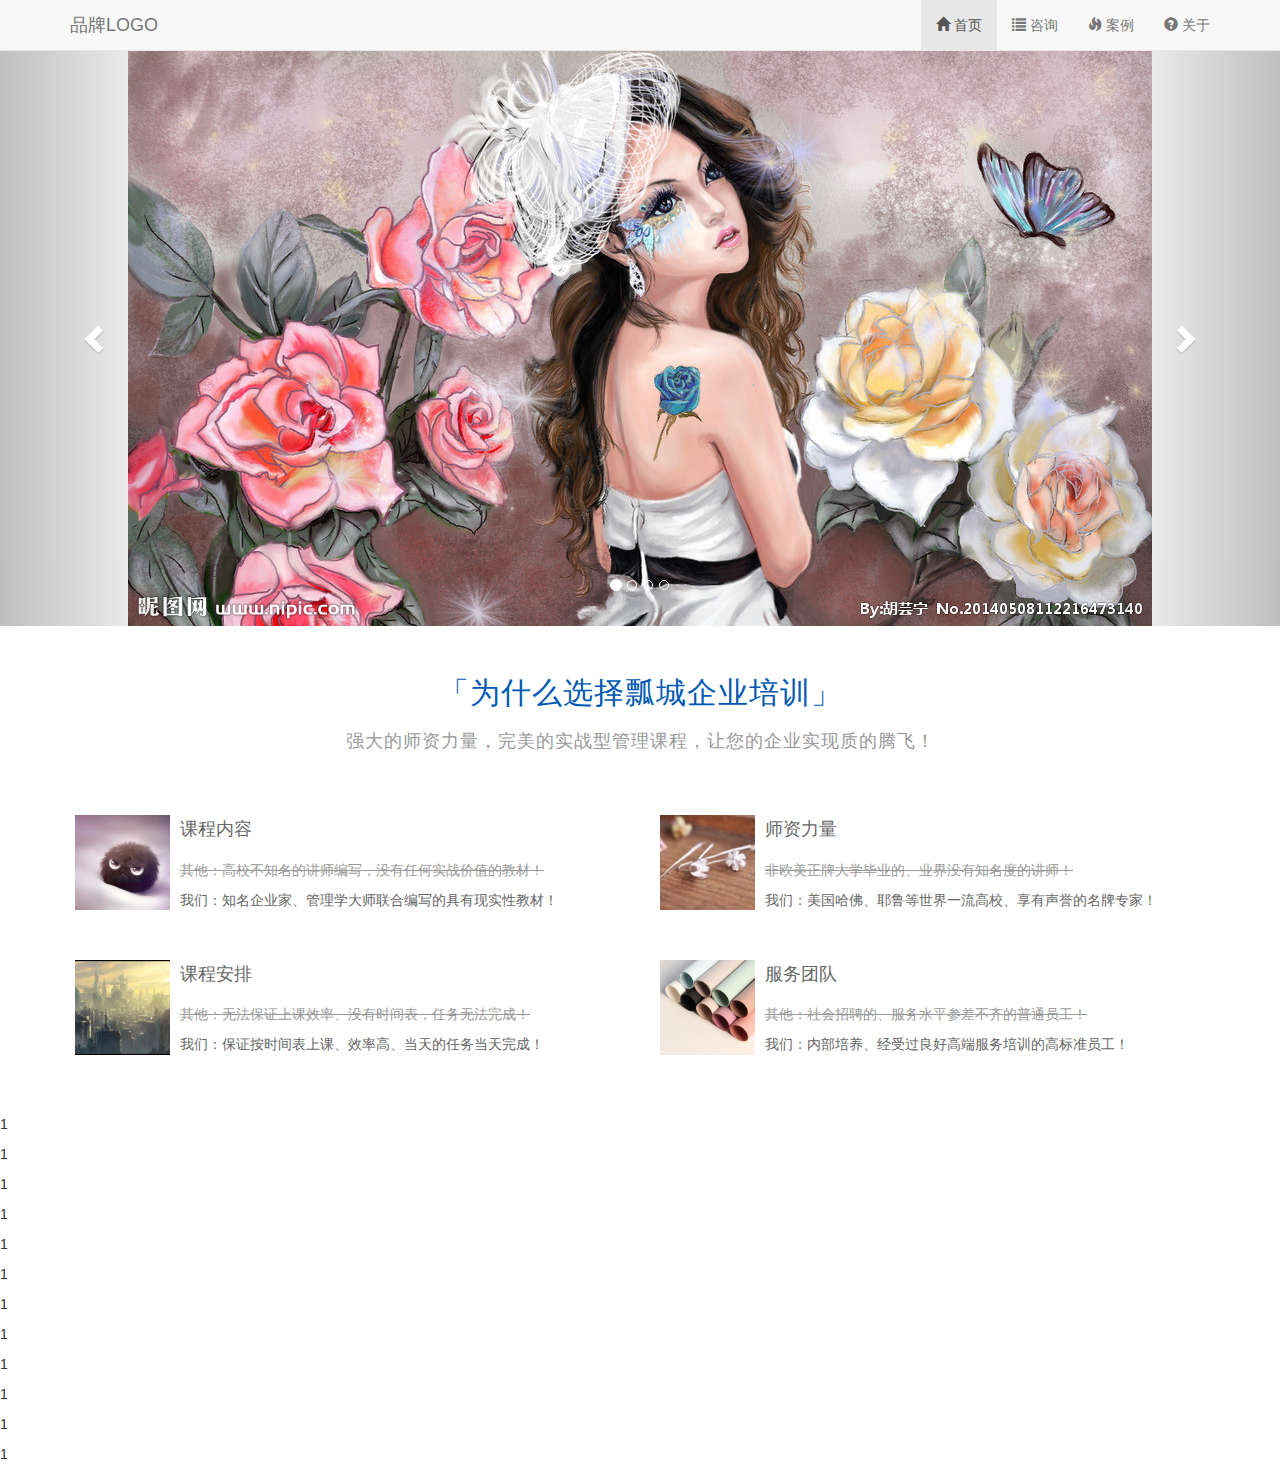
==== index.html @ eca411c1 "s" ====
<!DOCTYPE html>
<html lang="en">
<head>
  <meta charset="UTF-8">
  <meta name="viewport" content="width=device-width, initial-scale=1.0">
  <meta http-equiv="X-UA-Compatible" content="ie=edge">
  <title>bootstrap项目实战</title>
  <link rel="stylesheet" href="css/bootstrap.min.css">
  <link rel="stylesheet" href="css/style.css">
  <style>
  </style>
</head>
<body>
  <nav class="navbar navbar-default navbar-fixed-top">
    <div class="container">
      <div class="navbar-header">
        <a href="#" class="navbar-brand">品牌LOGO</a>
        <button type="button" class="navbar-toggle" data-toggle="collapse" data-target="#navbar-collapse">
          <span class="icon-bar"></span>
          <span class="icon-bar"></span>
          <span class="icon-bar"></span>
        </button>
      </div>
      <div class="collapse navbar-collapse" id="navbar-collapse">
        <ul class="nav navbar-nav navbar-right" style="margin-top: 0;">
          <li class="active"><a href="#"><span class="glyphicon glyphicon-home"></span> 首页</a></li>
          <li><a href="#"><span class="glyphicon glyphicon-list"></span> 咨询</a></li>
          <li><a href="#"><span class="glyphicon glyphicon-fire"></span> 案例</a></li>
          <li><a href="#"><span class="glyphicon glyphicon-question-sign"></span> 关于</a></li>
        </ul>
      </div>
    </div>
  </nav>

  <div id="myCarousel" class="carousel slide">
    <ol class="carousel-indicators">
      <li data-target="#myCarousel" data-slide-to="0" class="active"></li>
      <li data-target="#myCarousel" data-slide-to="1"></li>
      <li data-target="#myCarousel" data-slide-to="2"></li>
      <li data-target="#myCarousel" data-slide-to="3"></li>
    </ol>
    <div class="carousel-inner">
      <div class="item active">
        <img src="img/1.jpg" alt="第一张">
      </div>
      <div class="item">
        <img src="img/2.jpg" alt="第二张">
      </div>
      <div class="item">
        <img src="img/3.jpg" alt="第三张">
      </div>
      <div class="item">
        <img src="img/4.jpg" alt="第四张">
      </div>
    </div>
    <!-- <a href="#myCarousel" data-slide="prev" class="carousel-control left">&lsaquo;</a>
    <a href="#myCarousel" data-slide="next" class="carousel-control right">&rsaquo;</a> -->
    <a href="#myCarousel" data-slide="prev" class="carousel-control left">
      <span class="glyphicon glyphicon-chevron-left"></span>
    </a>
    <a href="#myCarousel" data-slide="next" class="carousel-control right">
      <span class="glyphicon glyphicon-chevron-right"></span>
    </a>
  </div>

  <div class="tab1">
    <div class="container">
      <h2 class="tab-h2">「为什么选择瓢城企业培训」</h2>
      <p class="tab-p">强大的师资力量，完美的实战型管理课程，让您的企业实现质的腾飞！</p>
      <div class="row">
        <div class="col-md-6 col">
          <div class="media">
            <div class="media-left">
              <a href="#"><img src="img/tab1-1.png" class="media-object tab1-img" alt=""></a>
            </div>
            <div class="media-body">
              <h4 class="media-heading">课程内容</h4>
              <p class="text-muted">其他：高校不知名的讲师编写，没有任何实战价值的教材！</p>
              <p>我们：知名企业家、管理学大师联合编写的具有现实性教材！</p>
            </div>
          </div>
        </div>
        <div class="col-md-6 col">
          <div class="media">
            <div class="media-left">
              <a href="#"><img src="img/tab1-2.png" class="media-object tab1-img" alt=""></a>
            </div>
            <div class="media-body">
              <h4 class="media-heading">师资力量</h4>
              <p class="text-muted">非欧美正牌大学毕业的、业界没有知名度的讲师！</p>
              <p>我们：美国哈佛、耶鲁等世界一流高校、享有声誉的名牌专家！</p>
            </div>
          </div>
        </div>
        <div class="col-md-6 col">
          <div class="media">
            <div class="media-left">
              <a href="#"><img src="img/tab1-3.png" class="media-object tab1-img" alt=""></a>
            </div>
            <div class="media-body">
              <h4 class="media-heading">课程安排</h4>
              <p class="text-muted">其他：无法保证上课效率、没有时间表，任务无法完成！</p>
              <p>我们：保证按时间表上课、效率高、当天的任务当天完成！</p>
            </div>
          </div>
        </div>
        <div class="col-md-6 col">
          <div class="media">
            <div class="media-left">
              <a href="#"><img src="img/tab1-4.png" class="media-object tab1-img" alt=""></a>
            </div>
            <div class="media-body">
              <h4 class="media-heading">服务团队</h4>
              <p class="text-muted">其他：社会招聘的、服务水平参差不齐的普通员工！</p>
              <p>我们：内部培养、经受过良好高端服务培训的高标准员工！</p>
            </div>
          </div>
        </div>
      </div>
    </div>
  </div>

  <p>1</p>
  <p>1</p>
  <p>1</p>
  <p>1</p>
  <p>1</p>
  <p>1</p>
  <p>1</p>
  <p>1</p>
  <p>1</p>
  <p>1</p>
  <p>1</p>
  <p>1</p>
  
  <script src="js/jquery-3.3.1.min.js"></script>
  <script src="js/bootstrap.min.js"></script>
  <script>
    $(function() {
      $('#myCarousel').carousel({
        interval: 3000
      })

      // 设置prev，next按钮垂直居中
      // $('.carousel-control').css('line-height', $('.carousel-inner img').height() + 'px')
      // $(window).resize(function() {
      //   let $height = $('.carousel-inner img').eq(0).height() || $('.carousel-inner img').eq(1).height() || $('.carousel-inner img').eq(2).height()
      //   $('.carousel-control').css('line-height', $height + 'px')
      // })
    })
  </script>
</body>
</html>
---- css/style.css ----
body {
  font-family: "Helvetica Neue", Helvetica, Arial, "Microsoft Yahei UI", "Microsoft YaHei", SimHei, "\5B8B\4F53", simsun, sans-serif;
}
#myCarousel {
  margin: 50px 0 0 0;
}
#navbar-collapse ul {
  margin-top: 0;
}
.carousel-inner img {
  margin: 0 auto;
}
/* .carousel-control {
  font-size: 100px;
} */
.tab-h2 {
  font-size: 20px;
  color: #0059B2;
  text-align: center;
  letter-spacing: 1px;
}
.tab-p {
  font-size: 15px;
  color: #999;
  text-align: center;
  letter-spacing: 1px;
  margin: 20px 0 40px 0;
}
/* 没有小于768px，bootstrap3以移动端为优先 */
/* 小屏幕（平板） */
@media (min-width: 768px) {
  .tab-h2 {
    font-size: 26px;
  }
  .tab-p {
    font-size: 16px;
  }
}
/* 中等屏幕（桌面显示器） */
@media (min-width: 992px) {
  .tab-h2 {
    font-size: 28px;
  }
  .tab-p {
    font-size: 17px;
  }
}
/* 大屏幕（大桌面显示器） */
@media (min-width: 1200px) {
  .tab-h2 {
    font-size: 30px;
  }
  .tab-p {
    font-size: 18px;
  }
}
.tab1 {
  margin: 30px 0;
  color: #666;
}
.tab1-img {
  width: 95px;
  height: 95px;
}
.tab1 .media-heading {
  margin: 5px 0 20px 0;
}
.tab1 .text-muted {
  color: #999;
  text-decoration: line-through;
}
.tab1 .col {
  padding: 20px;
}
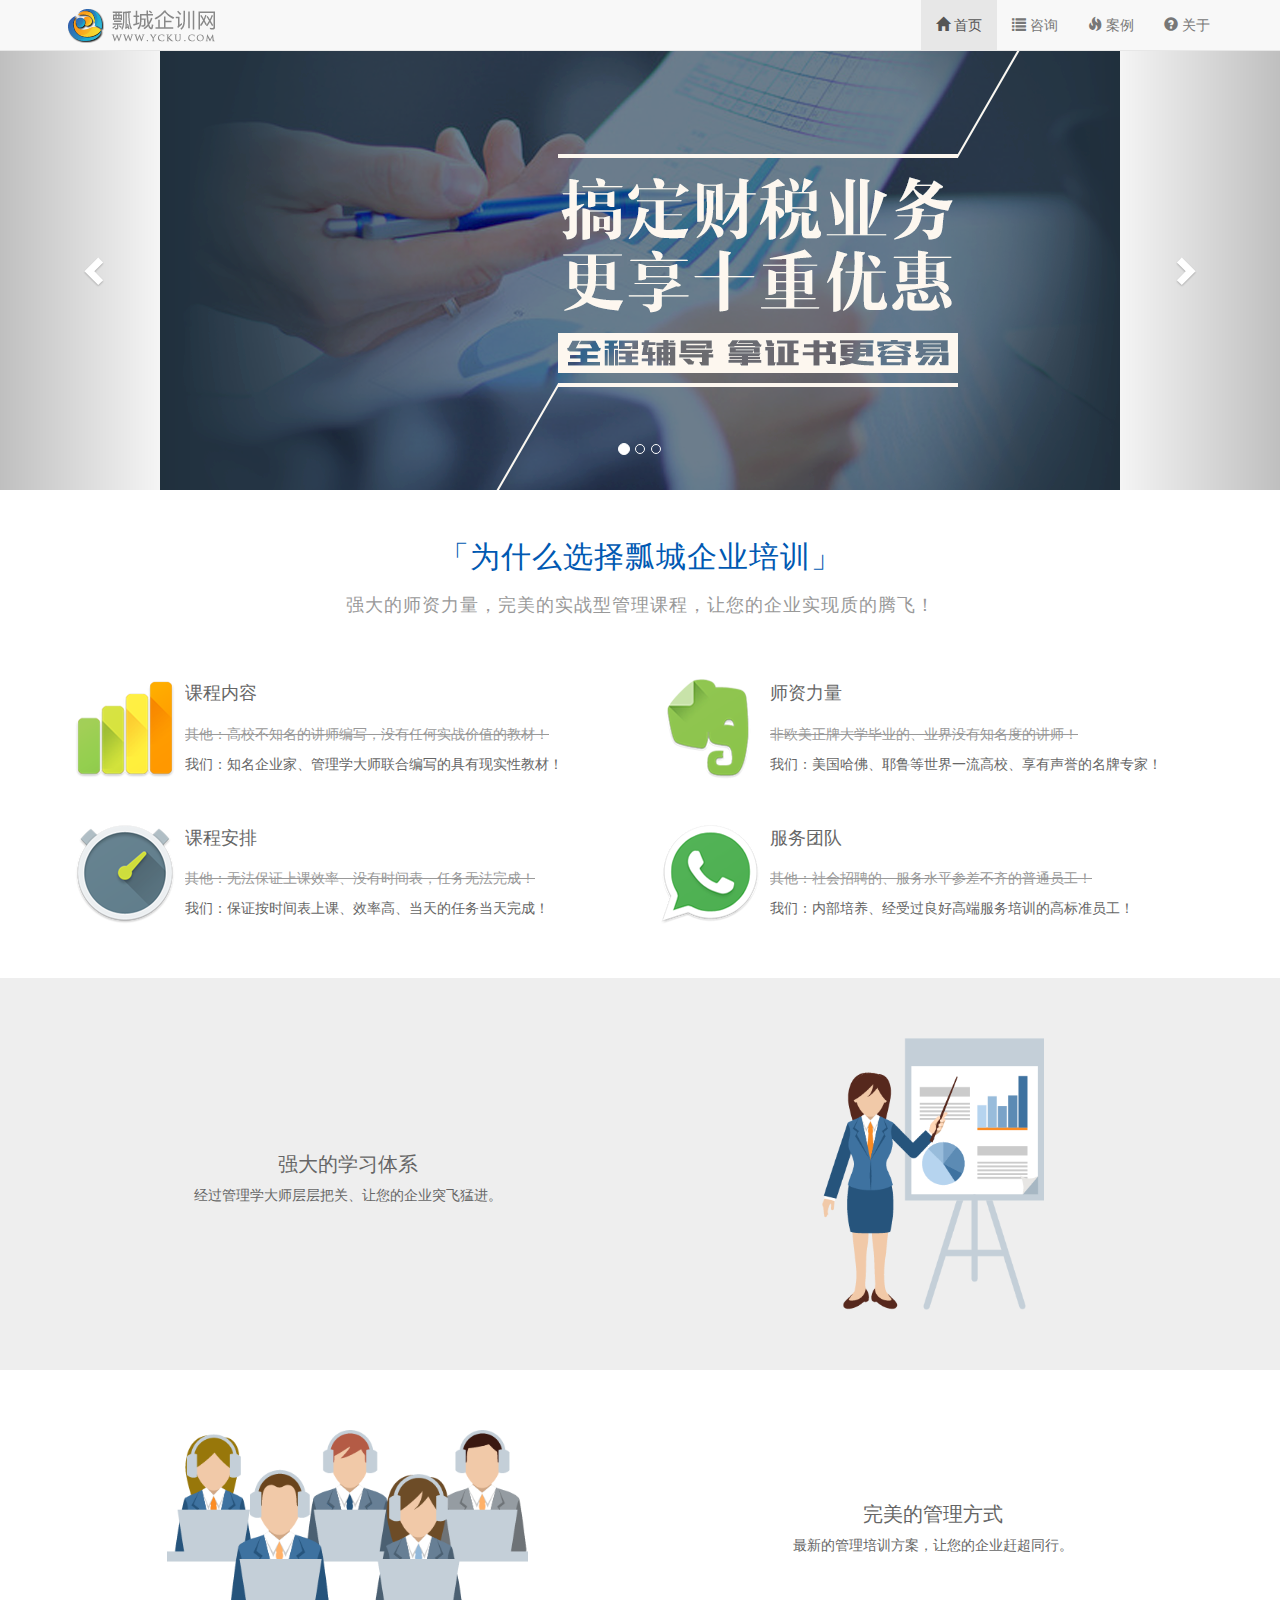
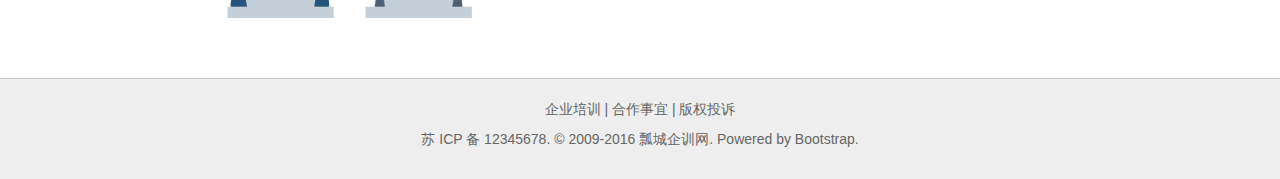
==== commit b3f74214: "首页内容介绍下" ====
--- a/index.html
+++ b/index.html
@@ -14,7 +14,7 @@
   <nav class="navbar navbar-default navbar-fixed-top">
     <div class="container">
       <div class="navbar-header">
-        <a href="#" class="navbar-brand">品牌LOGO</a>
+        <a href="#" class="navbar-brand logo"><img src="img/logo.png" alt="logo"></a>
         <button type="button" class="navbar-toggle" data-toggle="collapse" data-target="#navbar-collapse">
           <span class="icon-bar"></span>
           <span class="icon-bar"></span>
@@ -37,20 +37,16 @@
       <li data-target="#myCarousel" data-slide-to="0" class="active"></li>
       <li data-target="#myCarousel" data-slide-to="1"></li>
       <li data-target="#myCarousel" data-slide-to="2"></li>
-      <li data-target="#myCarousel" data-slide-to="3"></li>
     </ol>
     <div class="carousel-inner">
       <div class="item active">
-        <img src="img/1.jpg" alt="第一张">
+        <img src="img/slide1.png" alt="第一张">
       </div>
       <div class="item">
-        <img src="img/2.jpg" alt="第二张">
+        <img src="img/slide2.png" alt="第二张">
       </div>
       <div class="item">
-        <img src="img/3.jpg" alt="第三张">
-      </div>
-      <div class="item">
-        <img src="img/4.jpg" alt="第四张">
+        <img src="img/slide3.png" alt="第三张">
       </div>
     </div>
     <!-- <a href="#myCarousel" data-slide="prev" class="carousel-control left">&lsaquo;</a>
@@ -92,6 +88,8 @@
             </div>
           </div>
         </div>
+      </div>
+      <div class="row">
         <div class="col-md-6 col">
           <div class="media">
             <div class="media-left">
@@ -120,18 +118,40 @@
     </div>
   </div>
 
-  <p>1</p>
-  <p>1</p>
-  <p>1</p>
-  <p>1</p>
-  <p>1</p>
-  <p>1</p>
-  <p>1</p>
-  <p>1</p>
-  <p>1</p>
-  <p>1</p>
-  <p>1</p>
-  <p>1</p>
+  <div class="tab2">
+    <div class="container">
+      <div class="row">
+        <div class="col-md-6 col-sm-6 tab2-img">
+          <img src="img/tab2.png" class="auto img-responsive center-block" alt="">
+        </div>
+        <div class="text col-md-6 col-sm-6 tab2-text">
+          <h3>强大的学习体系</h3>
+          <p>经过管理学大师层层把关、让您的企业突飞猛进。</p>
+        </div>
+      </div>
+    </div>
+  </div>
+
+  <div class="tab3">
+    <div class="container">
+      <div class="row">
+        <div class="col-md-6 col-sm-6">
+          <img src="img/tab3.png" class="auto img-responsive center-block" alt="">
+        </div>
+        <div class="text col-md-6 col-sm-6">
+          <h3>完美的管理方式</h3>
+          <p>最新的管理培训方案，让您的企业赶超同行。</p>
+        </div>
+      </div>
+    </div>
+  </div>
+
+  <footer id="footer">
+    <div class="container">
+      <p>企业培训 | 合作事宜 | 版权投诉</p>
+      <p>苏 ICP 备 12345678. © 2009-2016 瓢城企训网. Powered by Bootstrap.</p>
+    </div>
+  </footer>
   
   <script src="js/jquery-3.3.1.min.js"></script>
   <script src="js/bootstrap.min.js"></script>
@@ -147,6 +167,16 @@
       //   let $height = $('.carousel-inner img').eq(0).height() || $('.carousel-inner img').eq(1).height() || $('.carousel-inner img').eq(2).height()
       //   $('.carousel-control').css('line-height', $height + 'px')
       // })
+
+      // 设置文字垂直居中
+      $('.text').eq(0).css('margin-top', ($('.auto').eq(0).height() - $('.text').eq(0).height()) / 2 + 'px')
+      $(window).resize(function() {
+        $('.text').eq(0).css('margin-top', ($('.auto').eq(0).height() - $('.text').eq(0).height()) / 2 + 'px')
+      })
+      $('.text').eq(1).css('margin-top', ($('.auto').eq(1).height() - $('.text').eq(1).height()) / 2 + 'px')
+      $(window).resize(function() {
+        $('.text').eq(1).css('margin-top', ($('.auto').eq(1).height() - $('.text').eq(1).height()) / 2 + 'px')
+      })
     })
   </script>
 </body>
--- a/css/style.css
+++ b/css/style.css
@@ -1,5 +1,6 @@
 body {
   font-family: "Helvetica Neue", Helvetica, Arial, "Microsoft Yahei UI", "Microsoft YaHei", SimHei, "\5B8B\4F53", simsun, sans-serif;
+  color: #666;
 }
 #myCarousel {
   margin: 50px 0 0 0;
@@ -9,6 +10,9 @@
 }
 .carousel-inner img {
   margin: 0 auto;
+}
+.logo {
+  padding: 0;
 }
 /* .carousel-control {
   font-size: 100px;
@@ -26,6 +30,12 @@
   letter-spacing: 1px;
   margin: 20px 0 40px 0;
 }
+#footer {
+  background-color: #eee;
+  border-top: 1px solid #ccc;
+  padding: 20px;
+  text-align: center;
+}
 /* 没有小于768px，bootstrap3以移动端为优先 */
 /* 小屏幕（平板） */
 @media (min-width: 768px) {
@@ -34,6 +44,18 @@
   }
   .tab-p {
     font-size: 16px;
+  }
+  .text h3 {
+    font-size: 22px;
+  }
+  .text p {
+    font-size: 15px;
+  }
+  .tab2-text {
+    float: left;
+  }
+  .tab2-img {
+    float: right;
   }
 }
 /* 中等屏幕（桌面显示器） */
@@ -44,6 +66,12 @@
   .tab-p {
     font-size: 17px;
   }
+  .text h3 {
+    font-size: 24px;
+  }
+  .text p {
+    font-size: 16px;
+  }
 }
 /* 大屏幕（大桌面显示器） */
 @media (min-width: 1200px) {
@@ -53,14 +81,16 @@
   .tab-p {
     font-size: 18px;
   }
+  .text h3 {
+    font-size: 26px;
+  }
+  .text p {
+    font-size: 18px;
+  }
 }
 .tab1 {
   margin: 30px 0;
   color: #666;
-}
-.tab1-img {
-  width: 95px;
-  height: 95px;
 }
 .tab1 .media-heading {
   margin: 5px 0 20px 0;
@@ -71,4 +101,27 @@
 }
 .tab1 .col {
   padding: 20px;
+}
+.tab2 {
+  background: #eee;
+  padding: 60px 20px;
+  text-align: center;
+}
+.tab3 {
+  padding: 60px 0;
+  text-align: center;
+}
+.tab2 img {
+  width: 40%;
+  height: 40%;
+}
+.tab3 img {
+  width: 65%;
+  height: 65%;
+}
+.text h3 {
+  font-size: 20px;
+}
+.text p {
+  font-size: 14px;
 }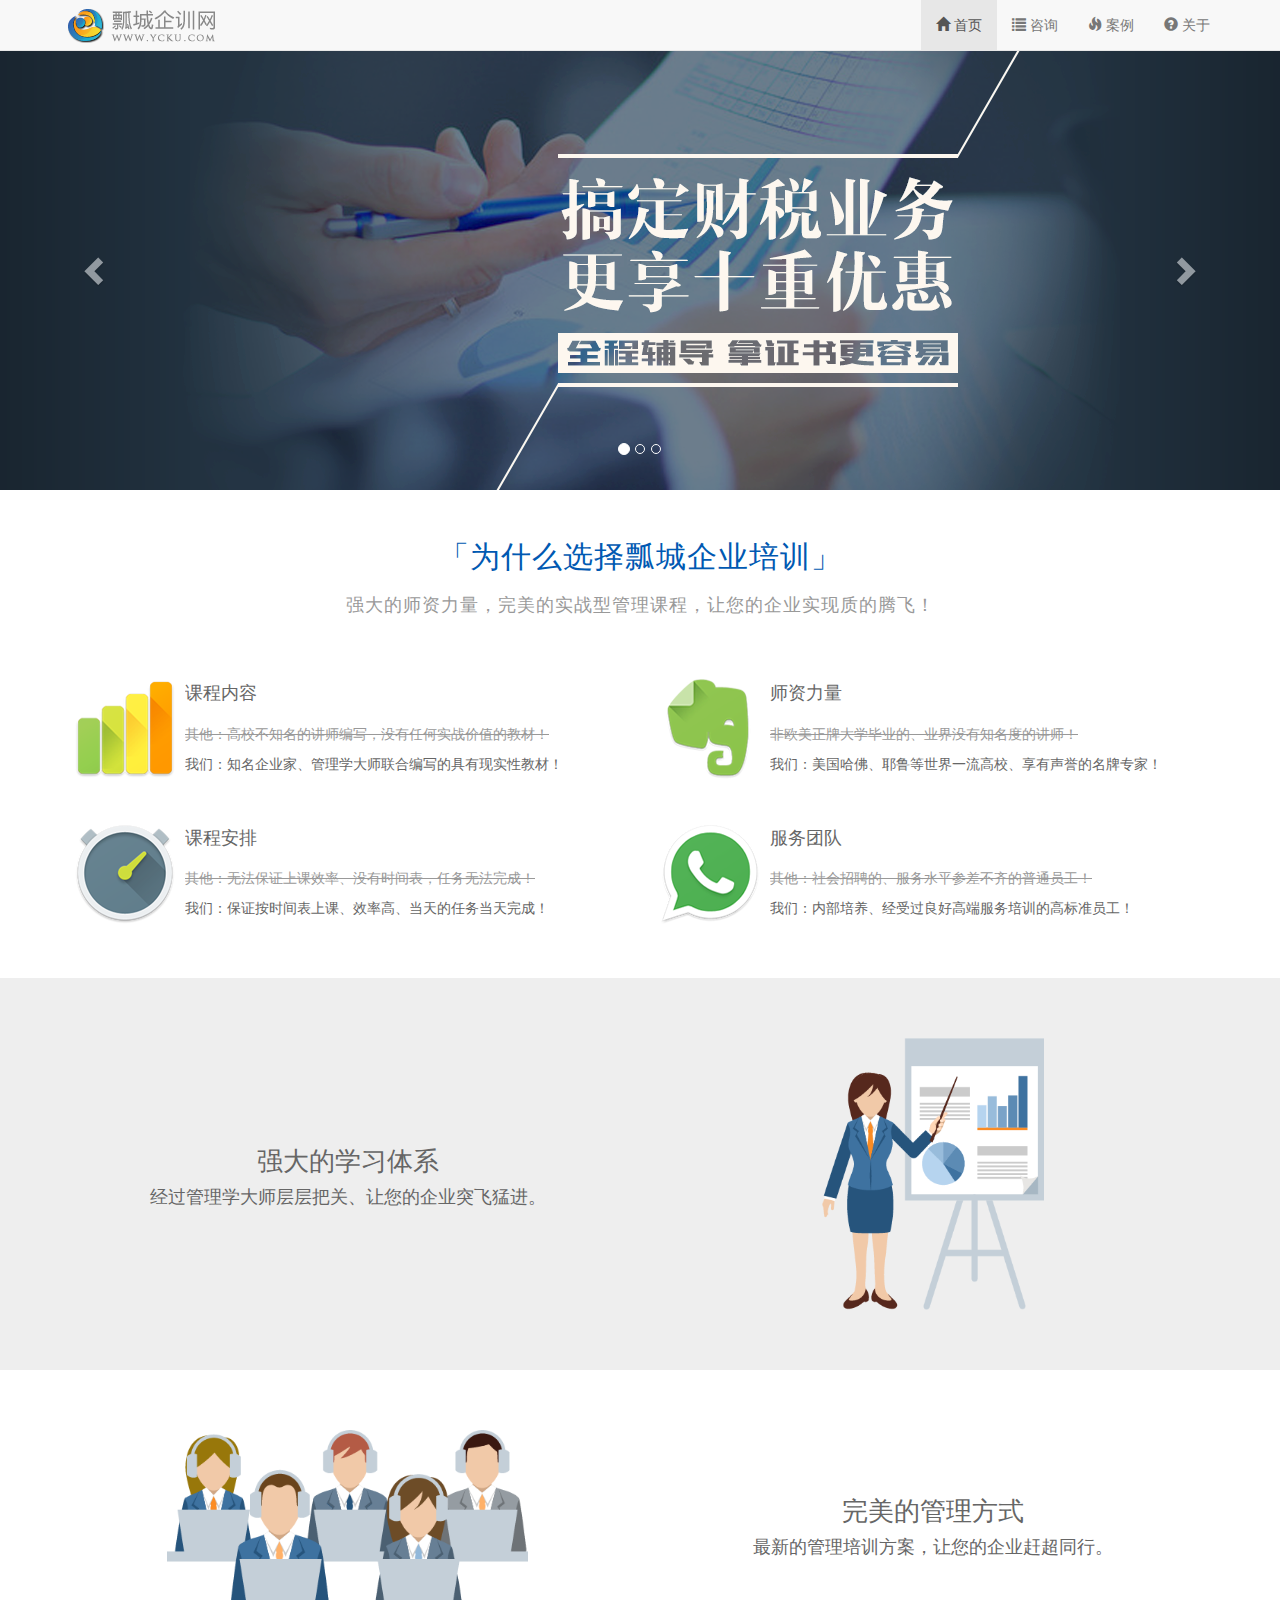
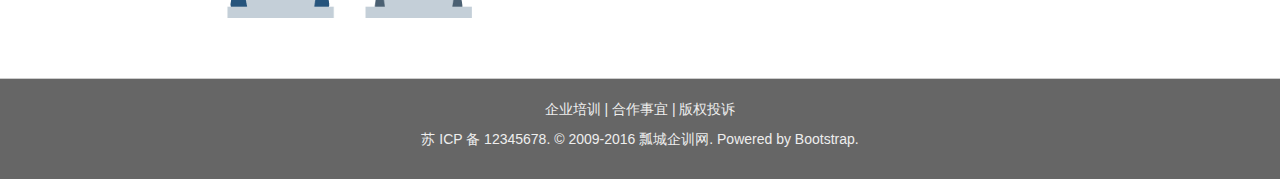
==== commit 46fad84d: "aa" ====
--- a/index.html
+++ b/index.html
@@ -23,10 +23,10 @@
       </div>
       <div class="collapse navbar-collapse" id="navbar-collapse">
         <ul class="nav navbar-nav navbar-right" style="margin-top: 0;">
-          <li class="active"><a href="#"><span class="glyphicon glyphicon-home"></span> 首页</a></li>
-          <li><a href="#"><span class="glyphicon glyphicon-list"></span> 咨询</a></li>
-          <li><a href="#"><span class="glyphicon glyphicon-fire"></span> 案例</a></li>
-          <li><a href="#"><span class="glyphicon glyphicon-question-sign"></span> 关于</a></li>
+          <li class="active"><a href="index.html"><span class="glyphicon glyphicon-home"></span> 首页</a></li>
+          <li><a href="information.html"><span class="glyphicon glyphicon-list"></span> 咨询</a></li>
+          <li><a href="case.html"><span class="glyphicon glyphicon-fire"></span> 案例</a></li>
+          <li><a href="about.html"><span class="glyphicon glyphicon-question-sign"></span> 关于</a></li>
         </ul>
       </div>
     </div>
@@ -39,13 +39,13 @@
       <li data-target="#myCarousel" data-slide-to="2"></li>
     </ol>
     <div class="carousel-inner">
-      <div class="item active">
+      <div class="item active" style="background: #223240;">
         <img src="img/slide1.png" alt="第一张">
       </div>
-      <div class="item">
+      <div class="item" style="background: #F5E4DC;">
         <img src="img/slide2.png" alt="第二张">
       </div>
-      <div class="item">
+      <div class="item" style="background: #DE2A2D;">
         <img src="img/slide3.png" alt="第三张">
       </div>
     </div>
@@ -156,27 +156,23 @@
   <script src="js/jquery-3.3.1.min.js"></script>
   <script src="js/bootstrap.min.js"></script>
   <script>
-    $(function() {
-      $('#myCarousel').carousel({
-        interval: 3000
-      })
+    $('#myCarousel').carousel({
+      interval: 3000
+    })
 
-      // 设置prev，next按钮垂直居中
-      // $('.carousel-control').css('line-height', $('.carousel-inner img').height() + 'px')
-      // $(window).resize(function() {
-      //   let $height = $('.carousel-inner img').eq(0).height() || $('.carousel-inner img').eq(1).height() || $('.carousel-inner img').eq(2).height()
-      //   $('.carousel-control').css('line-height', $height + 'px')
-      // })
+    // 设置prev，next按钮垂直居中
+    // $('.carousel-control').css('line-height', $('.carousel-inner img').height() + 'px')
+    // $(window).resize(function() {
+    //   let $height = $('.carousel-inner img').eq(0).height() || $('.carousel-inner img').eq(1).height() || $('.carousel-inner img').eq(2).height()
+    //   $('.carousel-control').css('line-height', $height + 'px')
+    // })
 
-      // 设置文字垂直居中
+    // 设置文字垂直居中，谷歌浏览器加载图片的顺序问题，导致高度无法获取
+    $('.text').eq(0).css('margin-top', ($('.auto').eq(0).height() - $('.text').eq(0).height()) / 2 + 'px')
+    $('.text').eq(1).css('margin-top', ($('.auto').eq(1).height() - $('.text').eq(1).height()) / 2 + 'px')
+    $(window).resize(function() {
       $('.text').eq(0).css('margin-top', ($('.auto').eq(0).height() - $('.text').eq(0).height()) / 2 + 'px')
-      $(window).resize(function() {
-        $('.text').eq(0).css('margin-top', ($('.auto').eq(0).height() - $('.text').eq(0).height()) / 2 + 'px')
-      })
       $('.text').eq(1).css('margin-top', ($('.auto').eq(1).height() - $('.text').eq(1).height()) / 2 + 'px')
-      $(window).resize(function() {
-        $('.text').eq(1).css('margin-top', ($('.auto').eq(1).height() - $('.text').eq(1).height()) / 2 + 'px')
-      })
     })
   </script>
 </body>
--- a/css/style.css
+++ b/css/style.css
@@ -30,11 +30,121 @@
   letter-spacing: 1px;
   margin: 20px 0 40px 0;
 }
+.tab1 {
+  margin: 30px 0;
+  color: #666;
+}
+.tab1 .media-heading {
+  margin: 5px 0 20px 0;
+}
+.tab1 .text-muted {
+  color: #999;
+  text-decoration: line-through;
+}
+.tab1 .col {
+  padding: 20px;
+}
+.tab2 {
+  background: #eee;
+  padding: 60px 20px;
+  text-align: center;
+}
+.tab3 {
+  padding: 60px 0;
+  text-align: center;
+}
+.tab2 img {
+  width: 40%;
+  height: 40%;
+}
+.tab3 img {
+  width: 65%;
+  height: 65%;
+}
+.text h3 {
+  font-size: 20px;
+}
+.text p {
+  font-size: 14px;
+}
+#information {
+  background-color: #eee;
+  padding: 40px 0;
+}
+.info-content {
+  background-color: #fff;
+  margin: 0 0 20px 0;
+  box-shadow: 2px 2px 3px #ccc;
+}
+.info-content img {
+  margin: 12px 0;
+}
+.info-content h4 {
+  color: #333;
+  padding: 2px 0 0 0;
+  font-size: 14px;
+}
+.info-content p {
+  line-height: 1.6;
+}
+.info-right {
+  background-color: #fff;
+  box-shadow: 2px 2px 3px #ccc;
+}
+.info-right blockquote {
+  margin: 0;
+  padding: 0;
+}
+.info-right h2 {
+  font-size: 20px;
+  color: #333;
+  padding: 5px;
+}
+.info-right h4 {
+  color: #333;
+  font-size: 16px;
+  padding: 2px 0 0 0;
+  line-height: 1.6;
+}
+#case {
+  padding: 40px 0;
+  background: #eee;
+  text-align: center;
+}
+#case h4 {
+  color: #666;
+}
+#case p {
+  color: #666;
+  line-height: 1.6;
+}
+#about {
+  background-color: #eee;
+  padding: 40px 0;
+}
+#about a {
+  color: #0059B2;
+}
 #footer {
-  background-color: #eee;
+  background-color: #666;
   border-top: 1px solid #ccc;
   padding: 20px;
   text-align: center;
+  color: #eee;
+}
+.jumbotron {
+  background-image: url(../img/bg.jpg);
+  margin-top: 50px;
+  color: #ccc;
+  margin-bottom: 0;
+}
+.jumbotron h1 {
+  font-size: 26px;
+  padding: 0 0 0 20px;
+}
+.jumbotron h4 {
+  font-size: 15px;
+  padding: 0 0 0 20px;
 }
 /* 没有小于768px，bootstrap3以移动端为优先 */
 /* 小屏幕（平板） */
@@ -57,6 +167,18 @@
   .tab2-img {
     float: right;
   }
+  .jumbotron h1 {
+    font-size: 30px;
+  }
+  .jumbotron h4 {
+    font-size: 16px;
+  }
+  .info-content h4 {
+    font-size: 16px;
+    overflow: hidden;
+    white-space: nowrap;
+    text-overflow: ellipsis;
+  }
 }
 /* 中等屏幕（桌面显示器） */
 @media (min-width: 992px) {
@@ -72,6 +194,15 @@
   .text p {
     font-size: 16px;
   }
+  .jumbotron h1 {
+    font-size: 33px;
+  }
+  .jumbotron h4 {
+    font-size: 17px;
+  }
+  .info-content h4 {
+    font-size: 18px;
+  }
 }
 /* 大屏幕（大桌面显示器） */
 @media (min-width: 1200px) {
@@ -87,41 +218,13 @@
   .text p {
     font-size: 18px;
   }
-}
-.tab1 {
-  margin: 30px 0;
-  color: #666;
-}
-.tab1 .media-heading {
-  margin: 5px 0 20px 0;
-}
-.tab1 .text-muted {
-  color: #999;
-  text-decoration: line-through;
-}
-.tab1 .col {
-  padding: 20px;
-}
-.tab2 {
-  background: #eee;
-  padding: 60px 20px;
-  text-align: center;
-}
-.tab3 {
-  padding: 60px 0;
-  text-align: center;
-}
-.tab2 img {
-  width: 40%;
-  height: 40%;
-}
-.tab3 img {
-  width: 65%;
-  height: 65%;
-}
-.text h3 {
-  font-size: 20px;
-}
-.text p {
-  font-size: 14px;
-}+  .jumbotron h1 {
+    font-size: 36px;
+  }
+  .jumbotron h4 {
+    font-size: 18px;
+  }
+  .info-content h4 {
+    font-size: 20px;
+  }
+}
